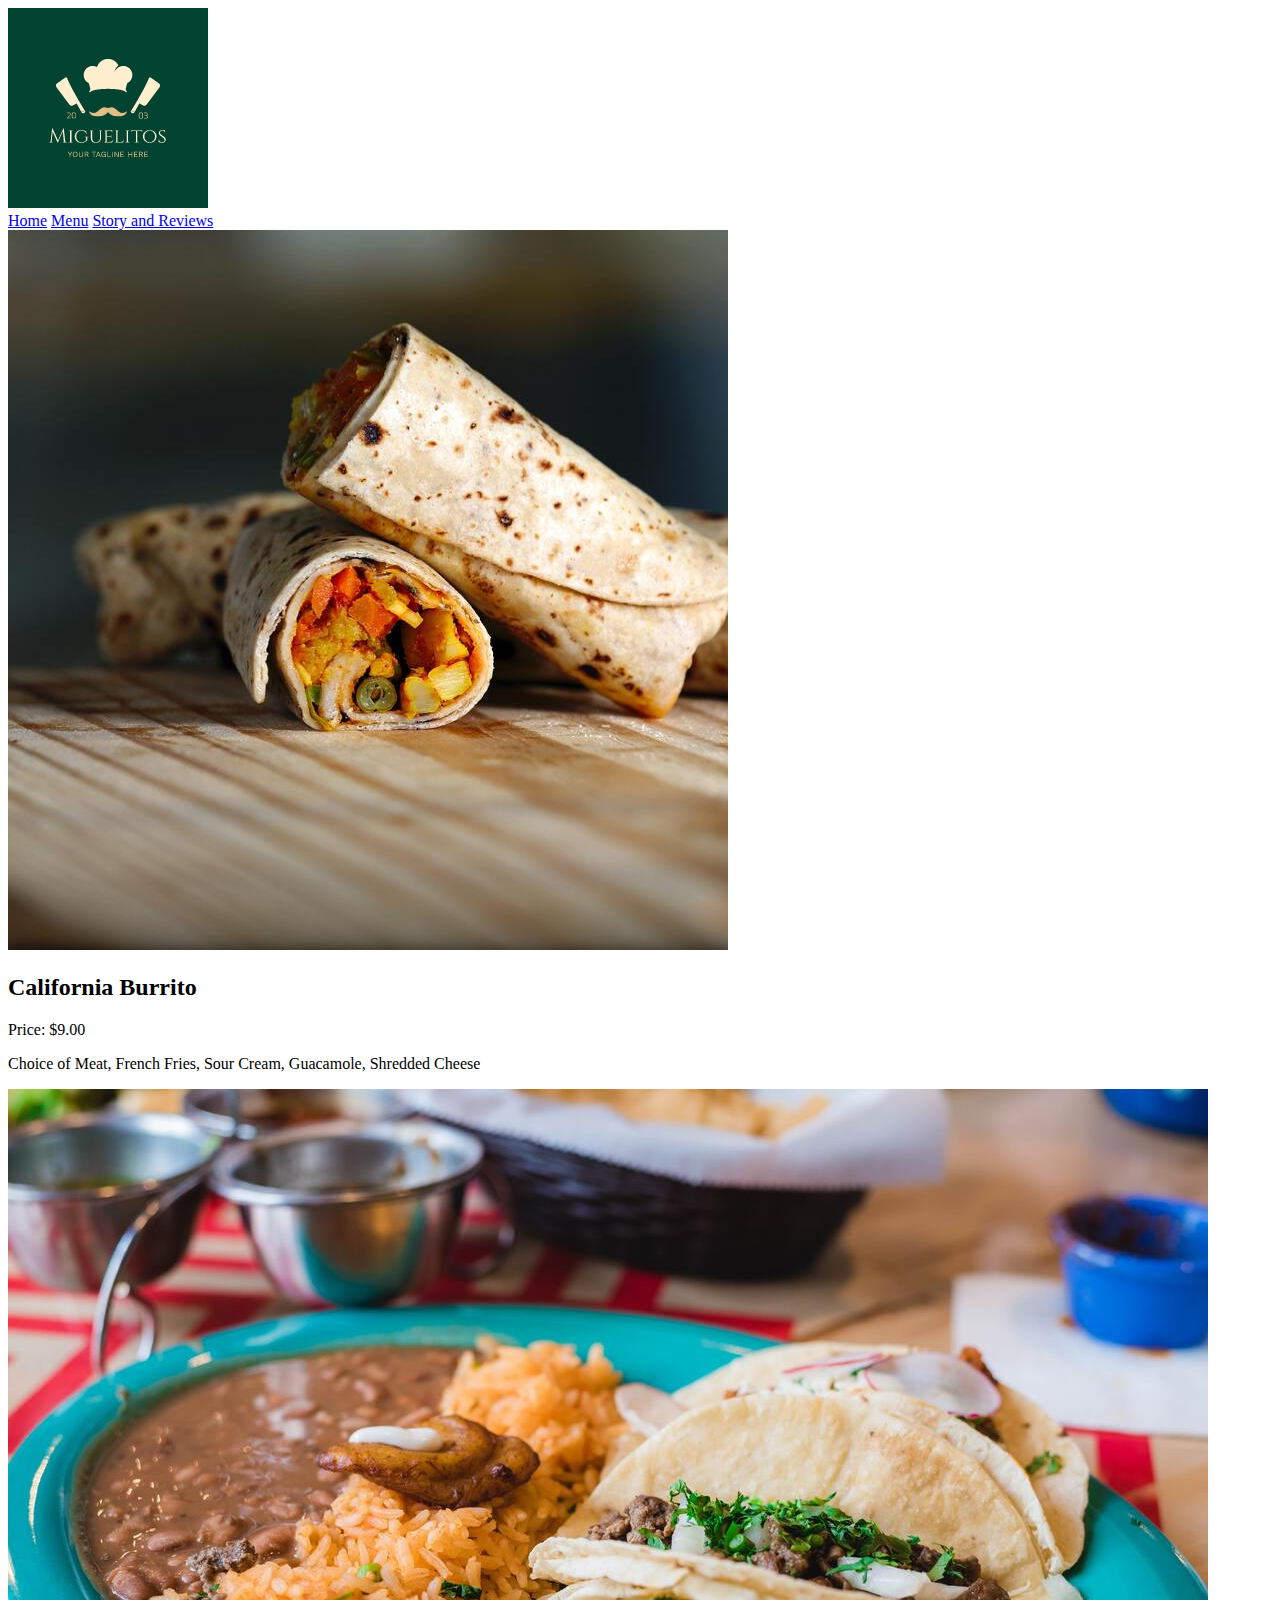
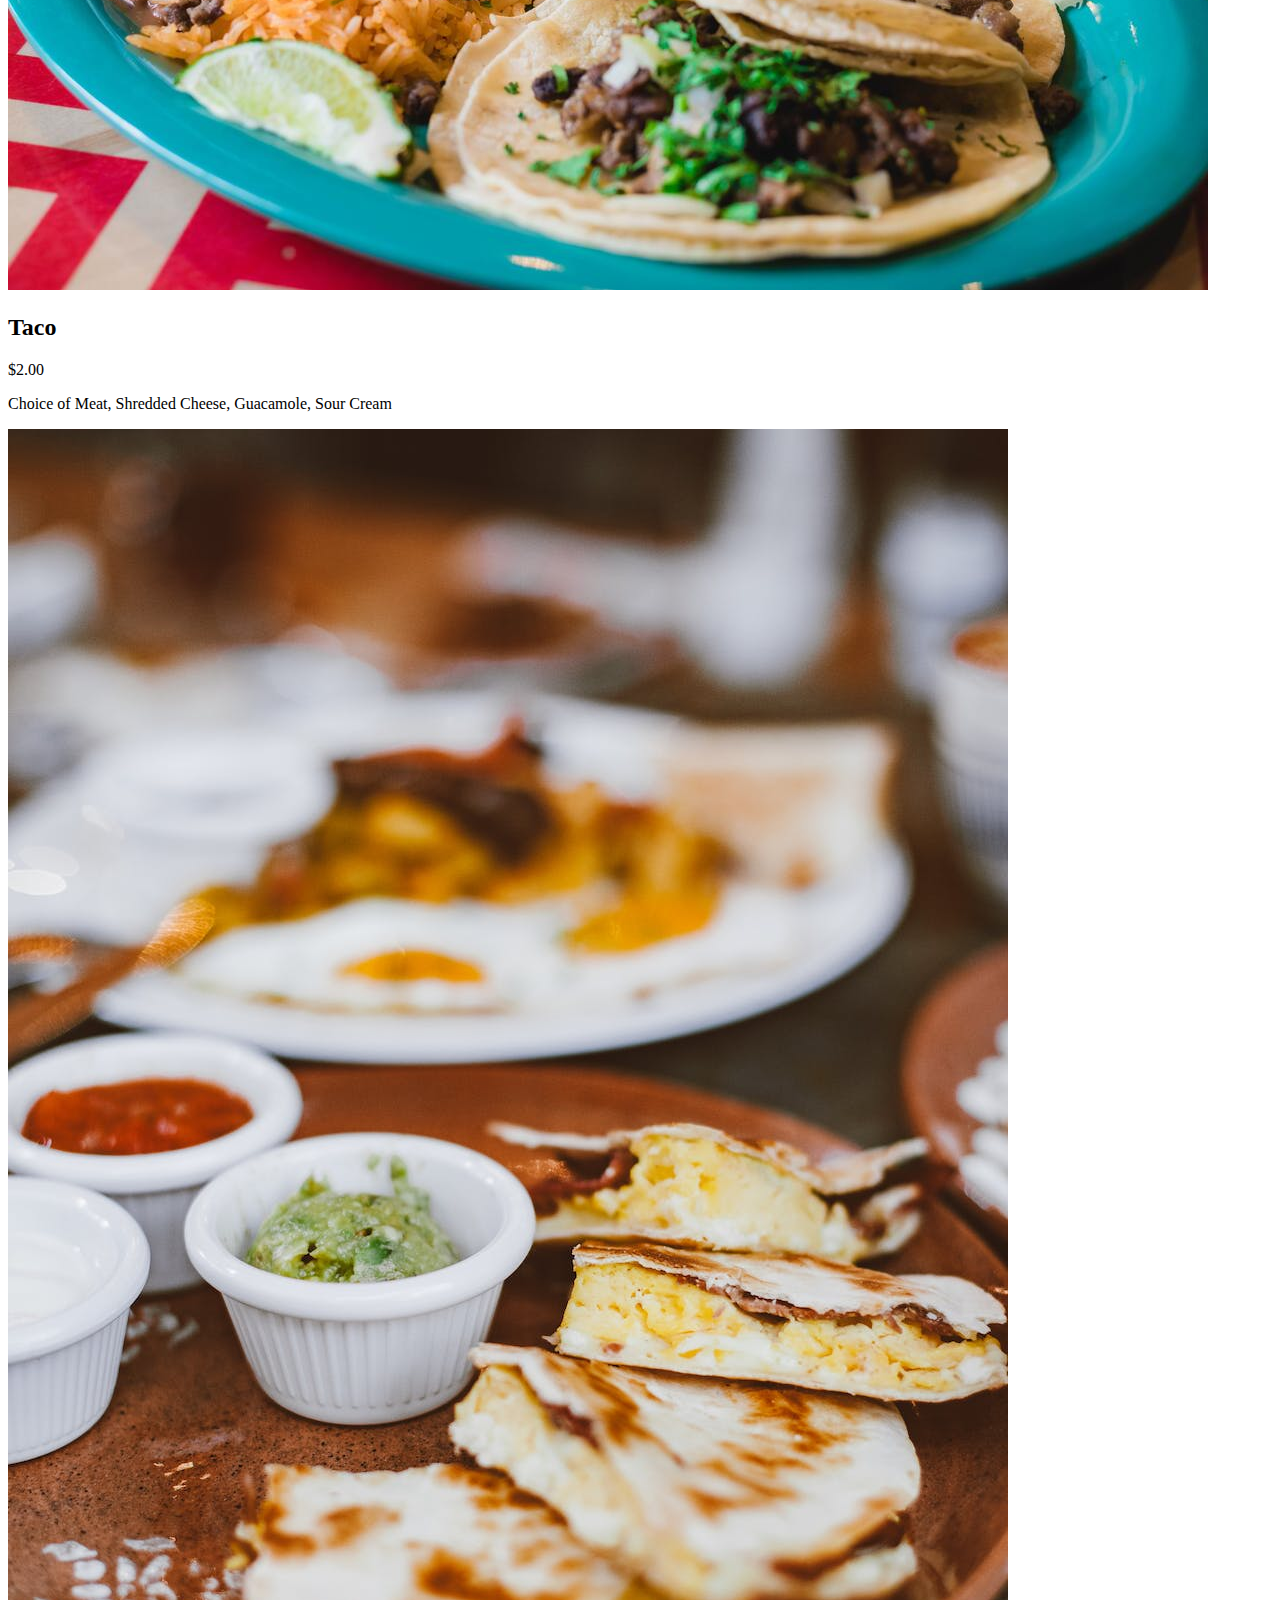
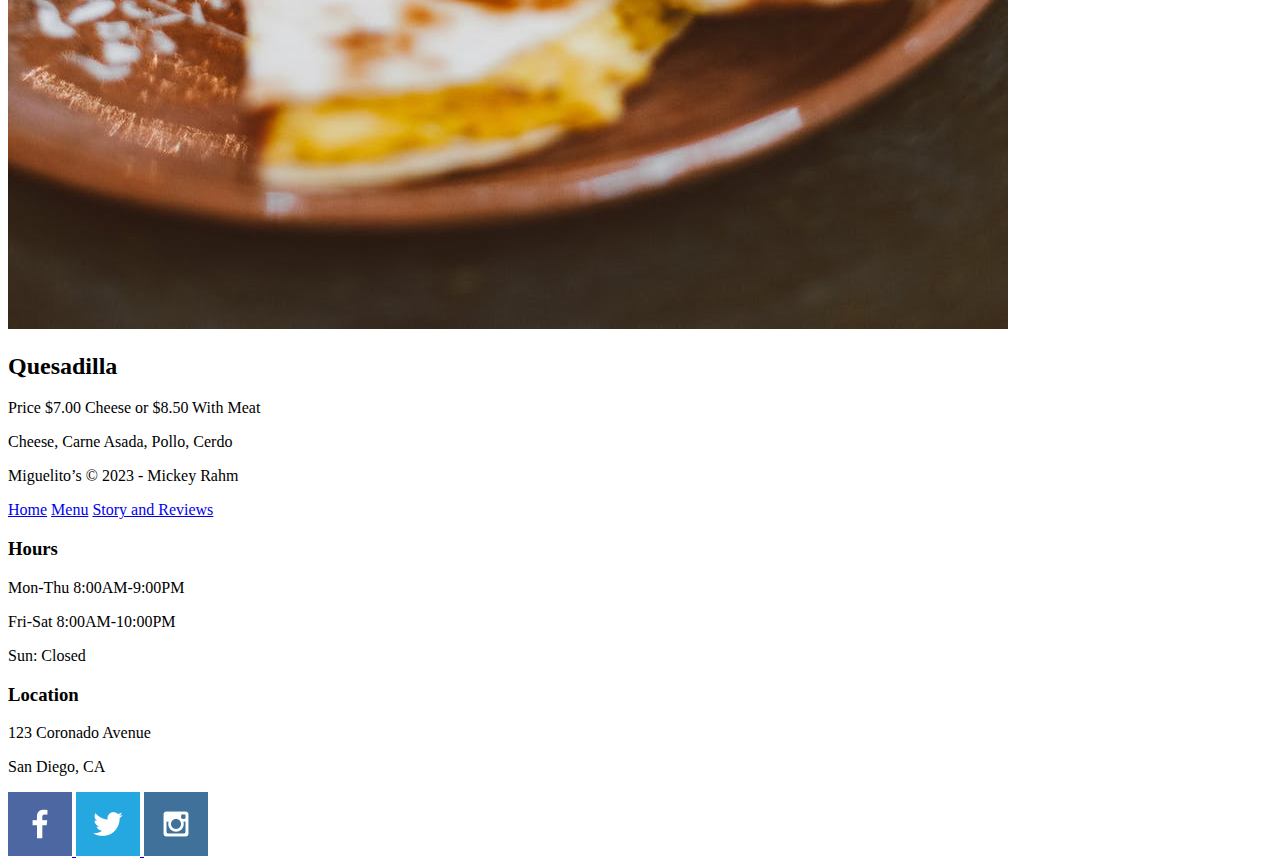
==== menu.html @ 6f72d5f2 "new pages" ====
<!DOCTYPE html>
<html lang="en">
<head>
    <meta charset="UTF-8">
    <meta http-equiv="X-UA-Compatible" content="IE=edge">
    <meta name="viewport" content="width=device-width, initial-scale=1.0">
    <link rel="stylesheet" href="styles/style.css">
    <title>Menu</title>
</head>
<body>
    <div id="content">
    <header>
        <a id="logo_link" href="index.html">
            <img class="logo" src="images/logo.png" alt="Restaurant Logo">
        </a>
        <nav>
            <a href="index.html">Home</a>
            <a href="menu.html">Menu</a>
            <a href="stories.html">Story and Reviews</a>
        </nav>
    </header>
    </div>
    <main class="home-grid">
        <section class="burrito-card">
            <img class="card-img" src="images/burrito2.jpg" alt="burrito">
            <h2>California Burrito</h2>
            <p>Price: $9.00</p>
            <p>Choice of Meat, French Fries, Sour Cream, Guacamole, Shredded Cheese</p>
        </section>
        <section class="taco-card">
            <img class="card-img" src="images/taco2.jpg" alt="taco">
            <h2>Taco</h2>
            <p>$2.00</p>
            <p>Choice of Meat, Shredded Cheese, Guacamole, Sour Cream</p>
        </section>
        <section class="quessadilla-card">
            <img class="card-img" src="images/quesadilla.jpeg" alt="rapids">
            <h2>Quesadilla</h2>
            <p>Price $7.00 Cheese or $8.50 With Meat</p>
            <p>Cheese, Carne Asada, Pollo, Cerdo</p>
        </section>
        </main>

    <footer>
        <p>Miguelito’s &copy; 2023 - Mickey Rahm</p>
            <a href="index.html">Home</a>
            <a href="menu.html">Menu</a>
            <a href="stories.html">Story and Reviews</a>
          <div class = "Hours">
            <h3>Hours</h3>
            <p>Mon-Thu 8:00AM-9:00PM</p>
            <p>Fri-Sat 8:00AM-10:00PM</p>
            <p>Sun: Closed</p>
          </div>
          <div class="location">
            <h3>Location</h3>
            <p>123 Coronado Avenue</p>
            <p>San Diego, CA</p>
          </div>
        <div class="Social">
            <a href="https://facebook.com" target =_blank>
                <img src="images/facebook.png" alt="Facebook icon">
            </a>
            <a href="https://twitter.com" target =_blank>
                <img src="images/twitter.png" alt="Twitter icon">
            </a>
            <a href="https://instagram.com" target =_blank>
                <img src="images/instagram.png" alt="Instagram icon">
            </a>
        </div>
    </footer>
    </html>
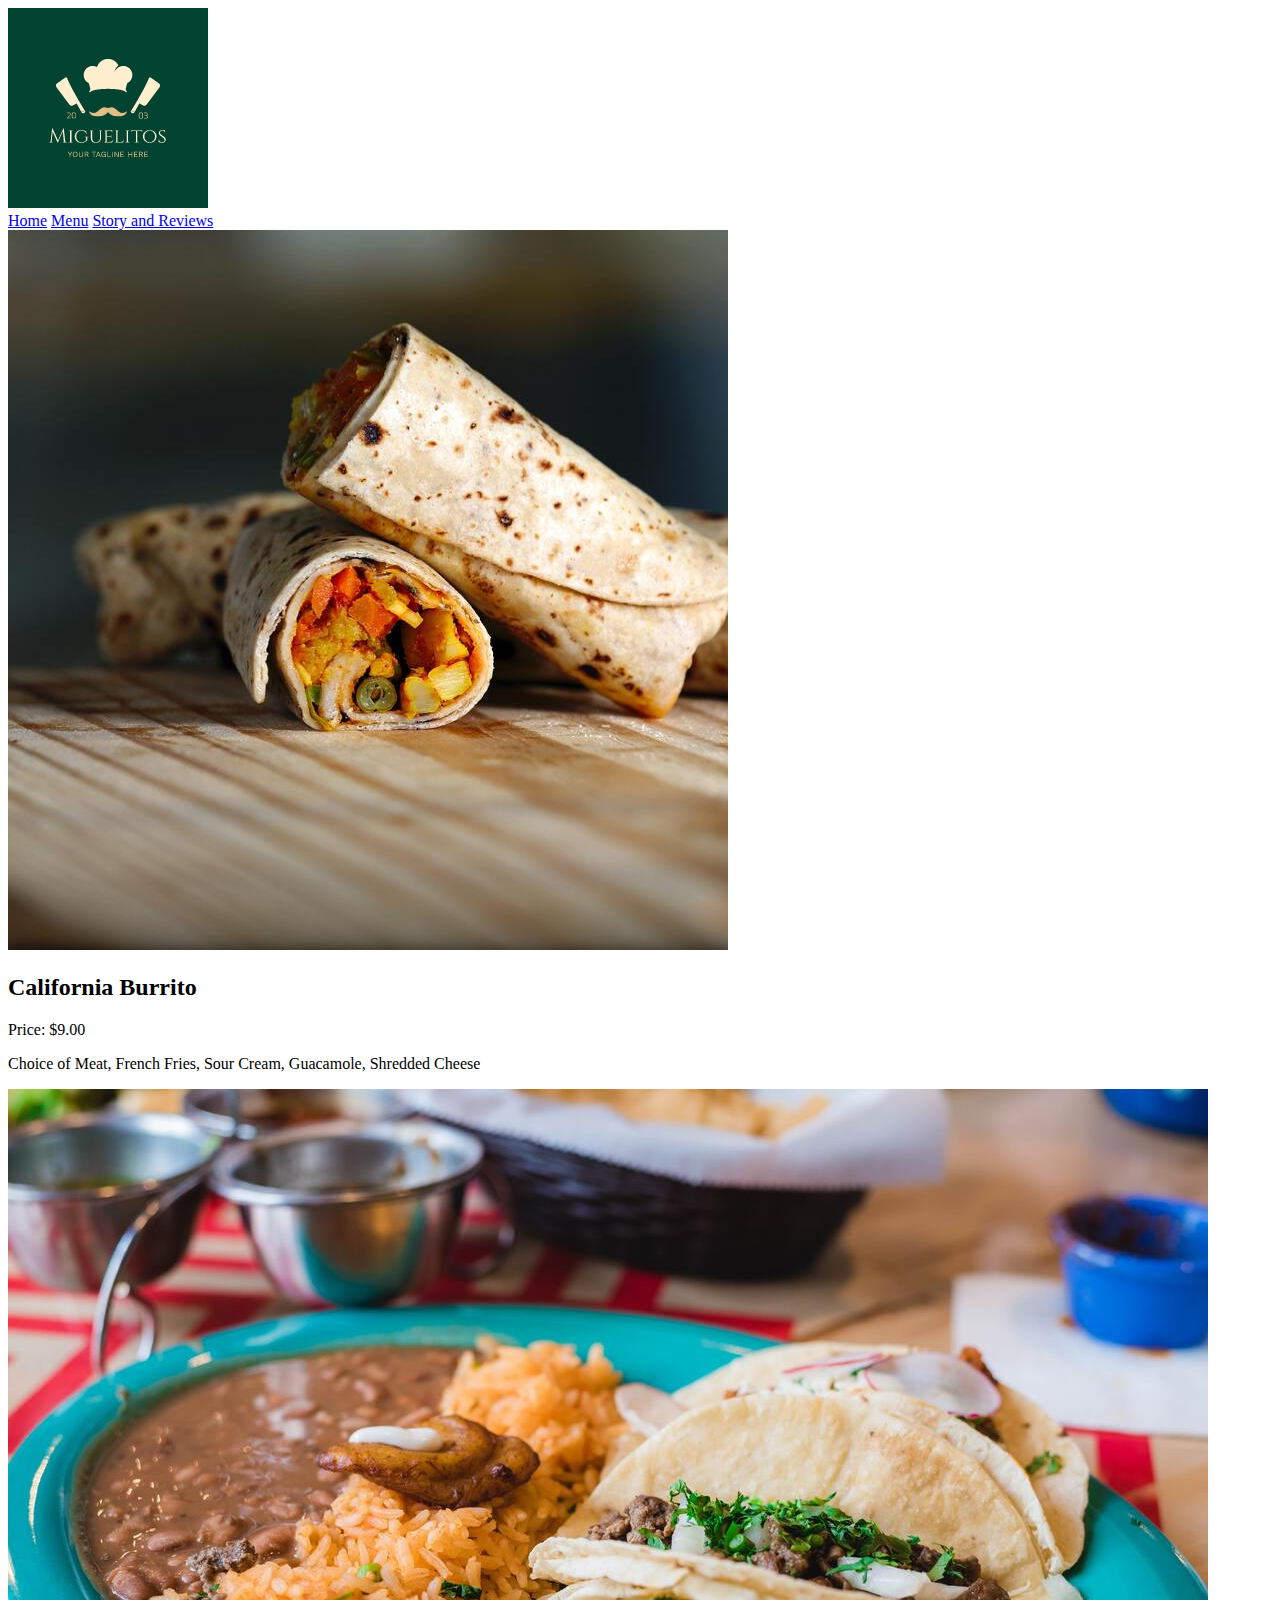
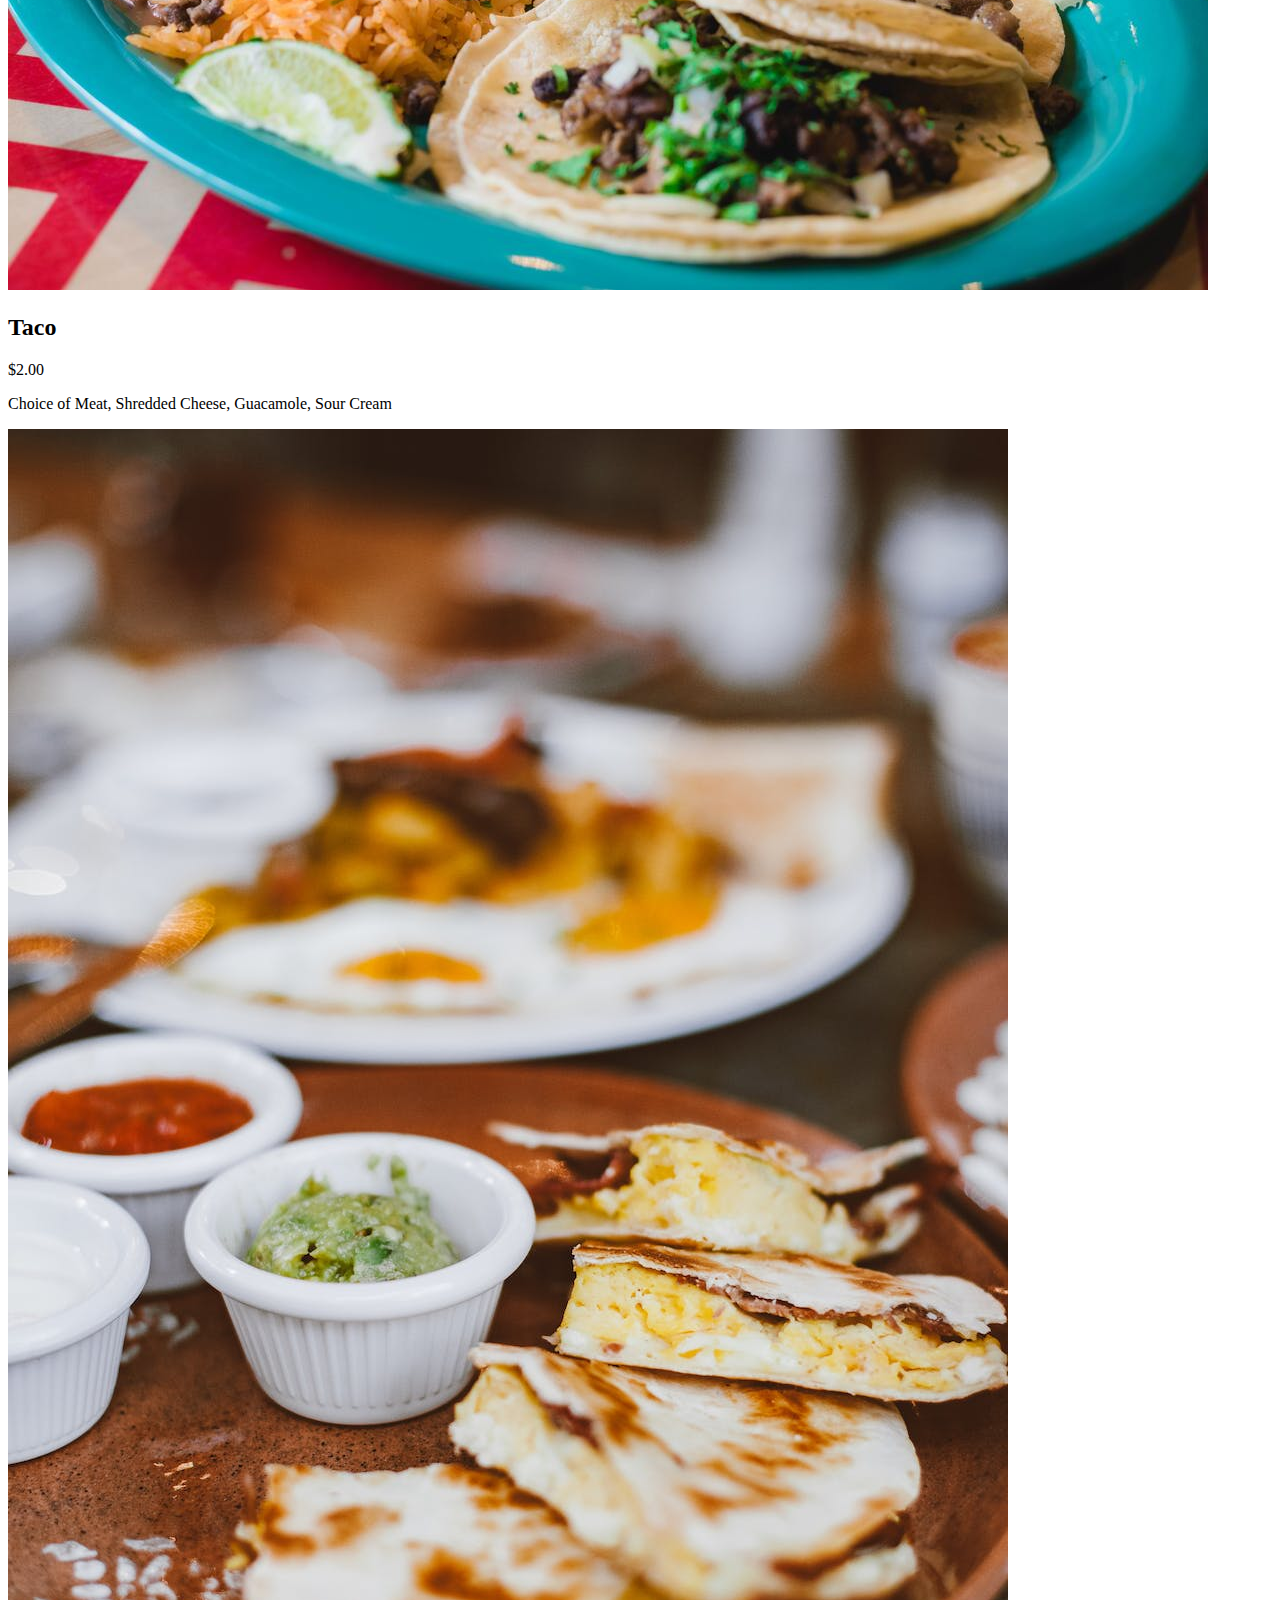
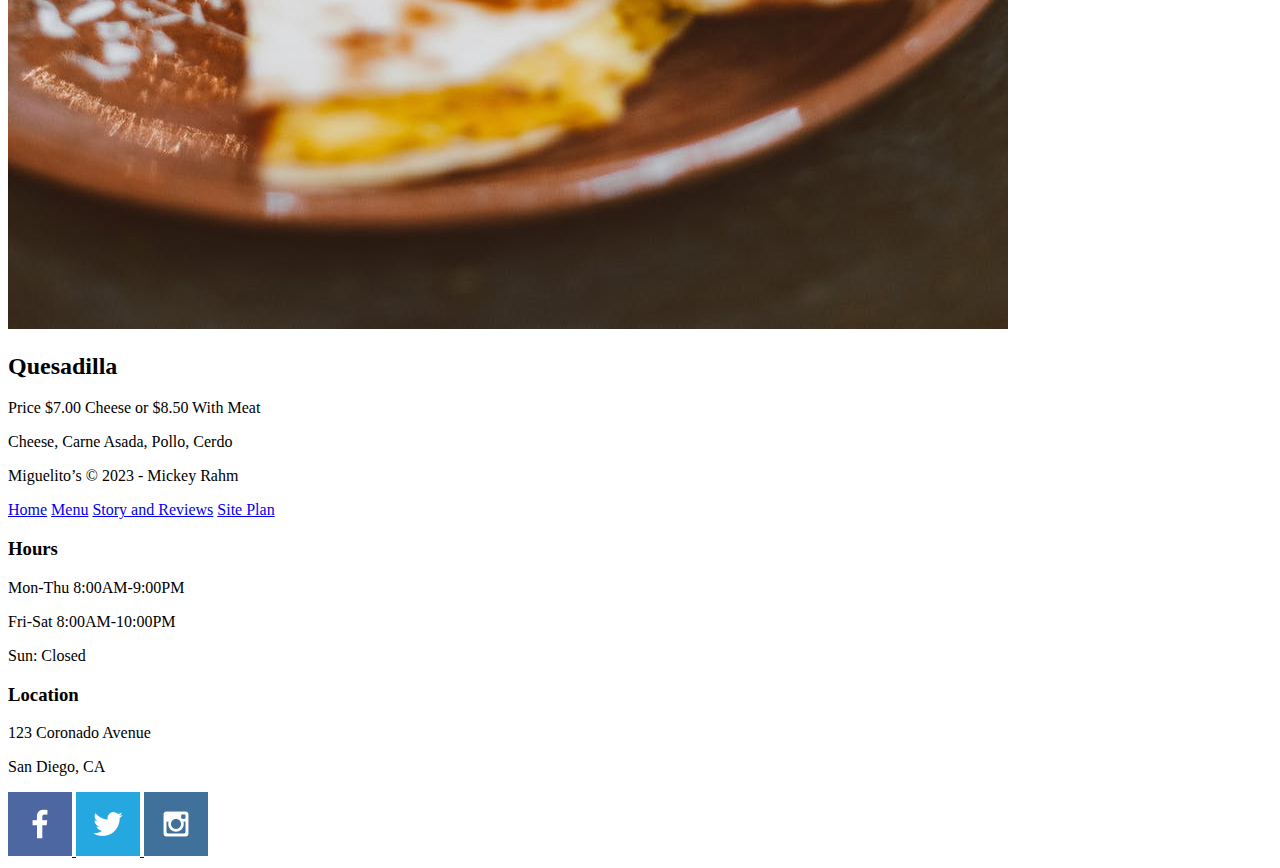
==== commit 3151a18c: "update" ====
--- a/menu.html
+++ b/menu.html
@@ -45,7 +45,8 @@
         <p>Miguelito’s &copy; 2023 - Mickey Rahm</p>
             <a href="index.html">Home</a>
             <a href="menu.html">Menu</a>
-            <a href="stories.html">Story and Reviews</a>
+            <a href="story.html">Story and Reviews</a>
+            <a href="site_plan.html">Site Plan</a>
           <div class = "Hours">
             <h3>Hours</h3>
             <p>Mon-Thu 8:00AM-9:00PM</p>
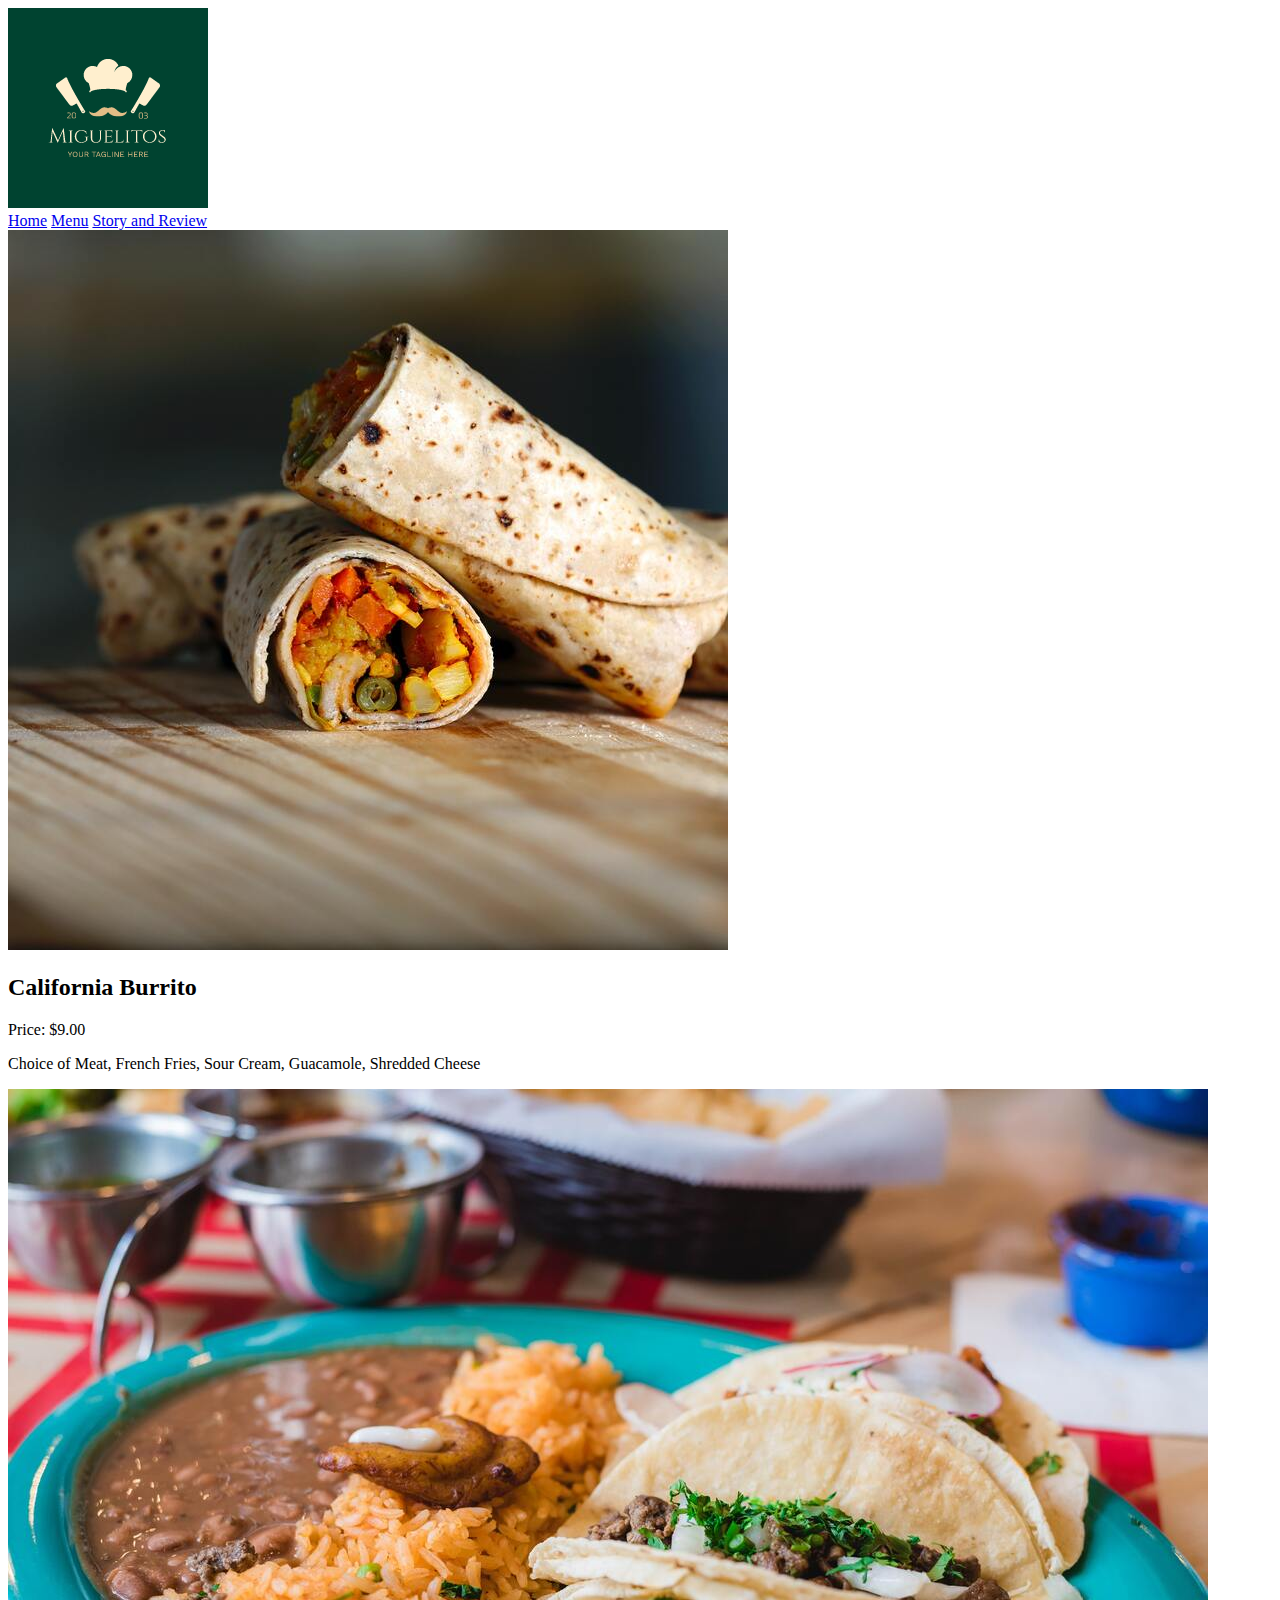
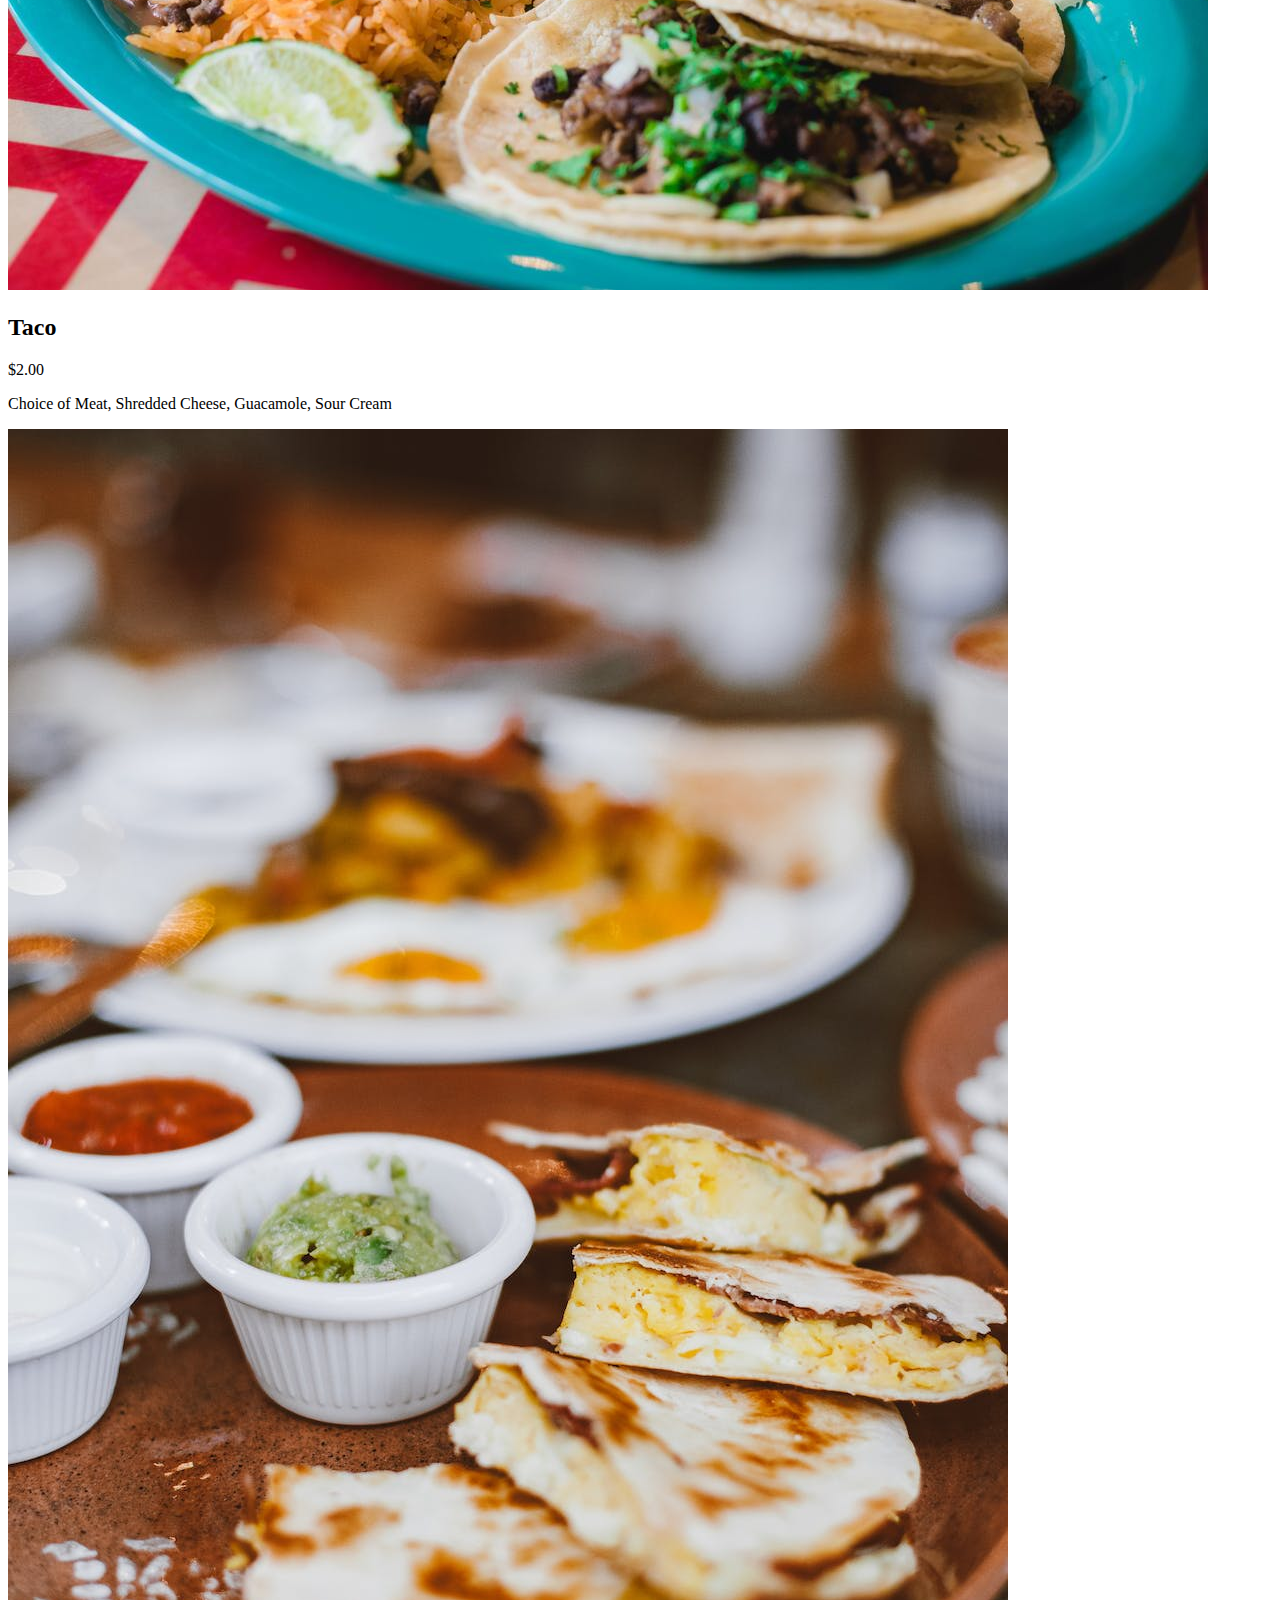
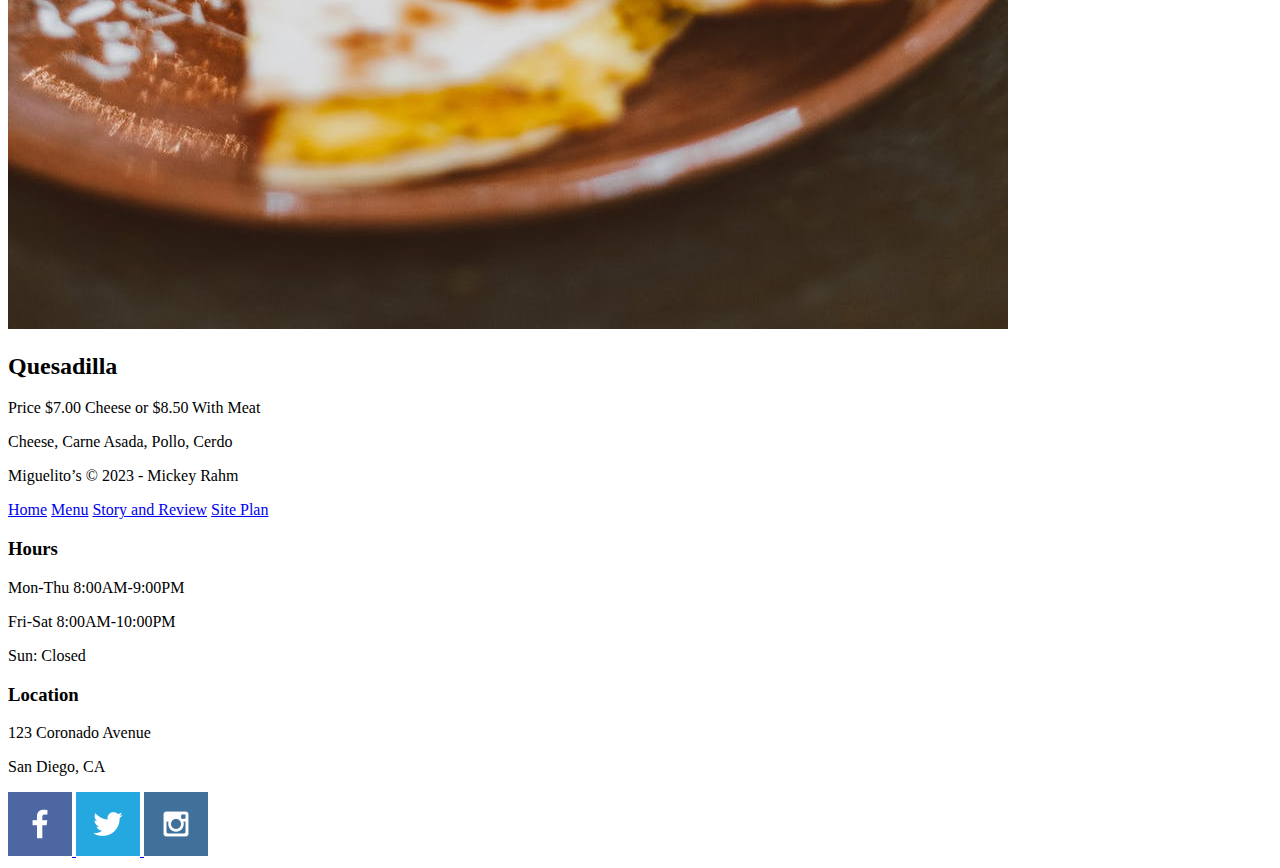
==== commit 397a4b93: "update" ====
--- a/menu.html
+++ b/menu.html
@@ -16,7 +16,7 @@
         <nav>
             <a href="index.html">Home</a>
             <a href="menu.html">Menu</a>
-            <a href="stories.html">Story and Reviews</a>
+            <a href="story.html">Story and Review</a>
         </nav>
     </header>
     </div>
@@ -45,7 +45,7 @@
         <p>Miguelito’s &copy; 2023 - Mickey Rahm</p>
             <a href="index.html">Home</a>
             <a href="menu.html">Menu</a>
-            <a href="story.html">Story and Reviews</a>
+            <a href="story.html">Story and Review</a>
             <a href="site_plan.html">Site Plan</a>
           <div class = "Hours">
             <h3>Hours</h3>
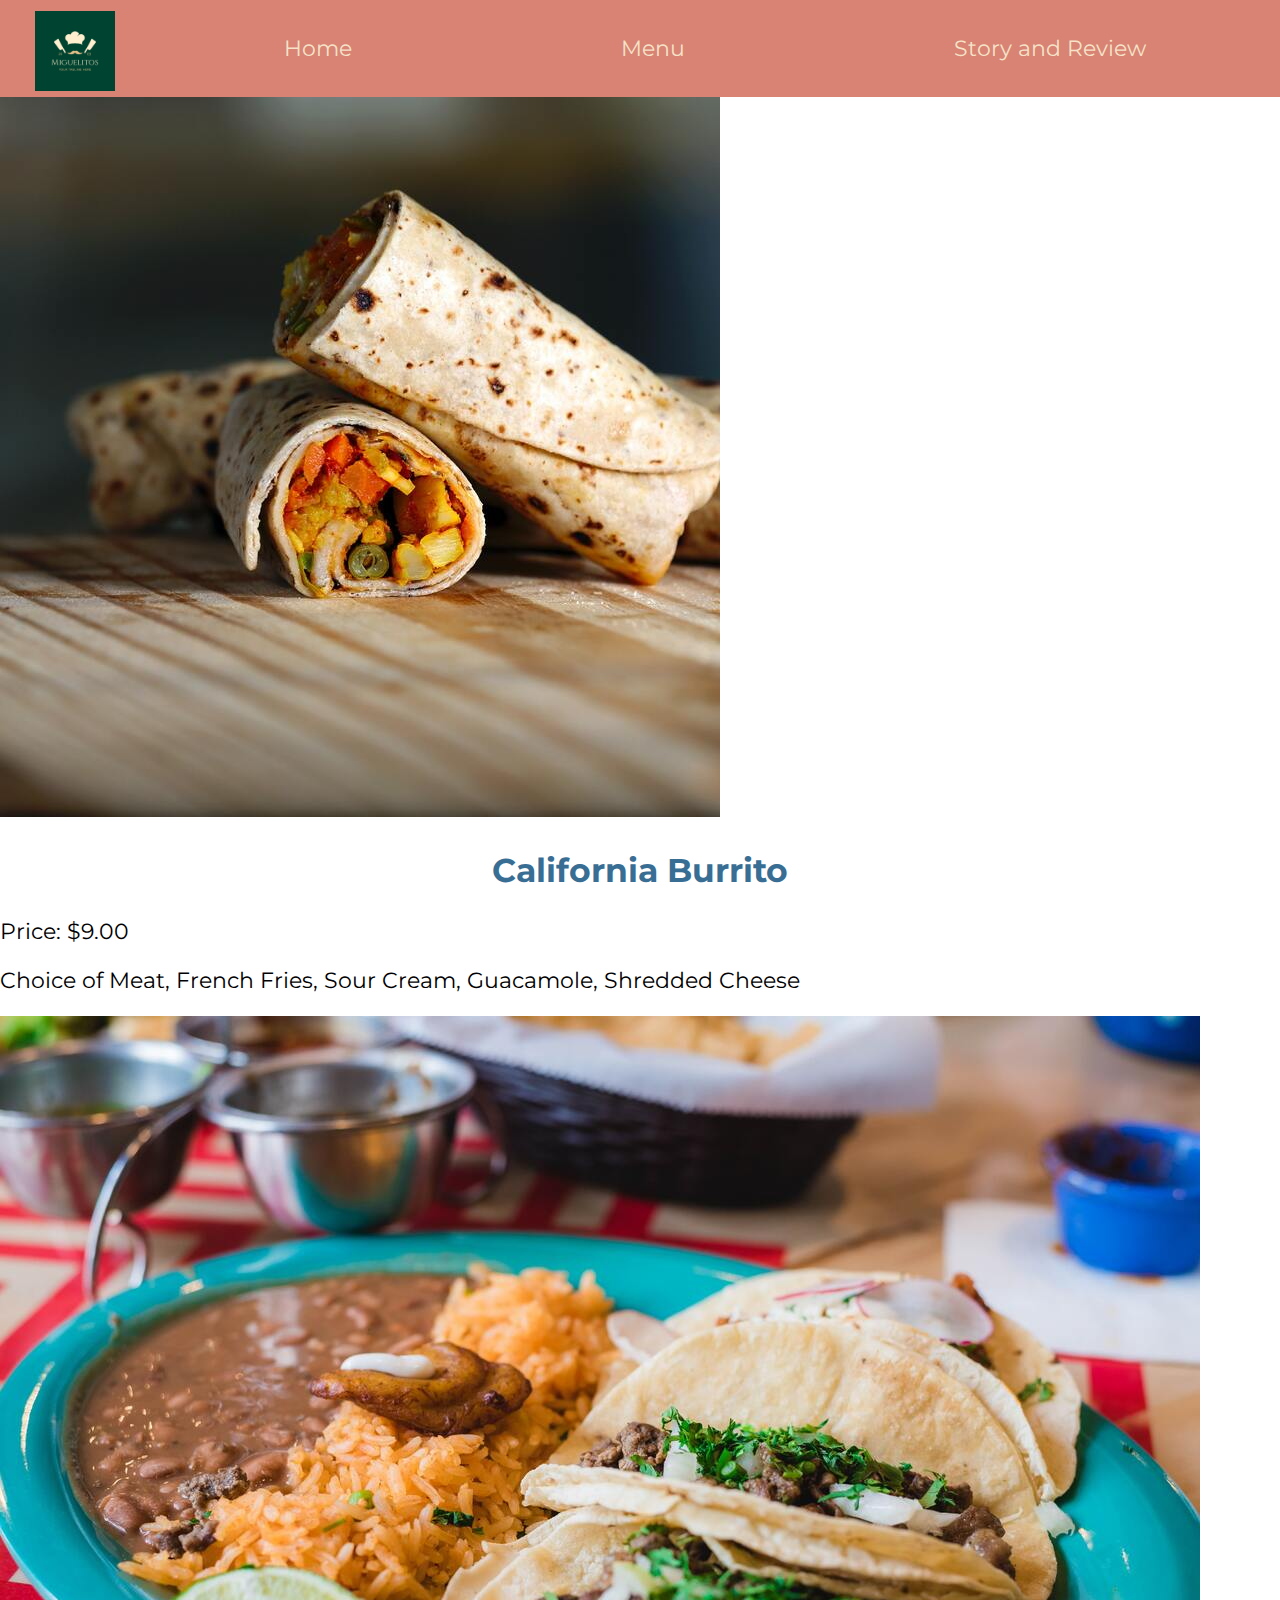
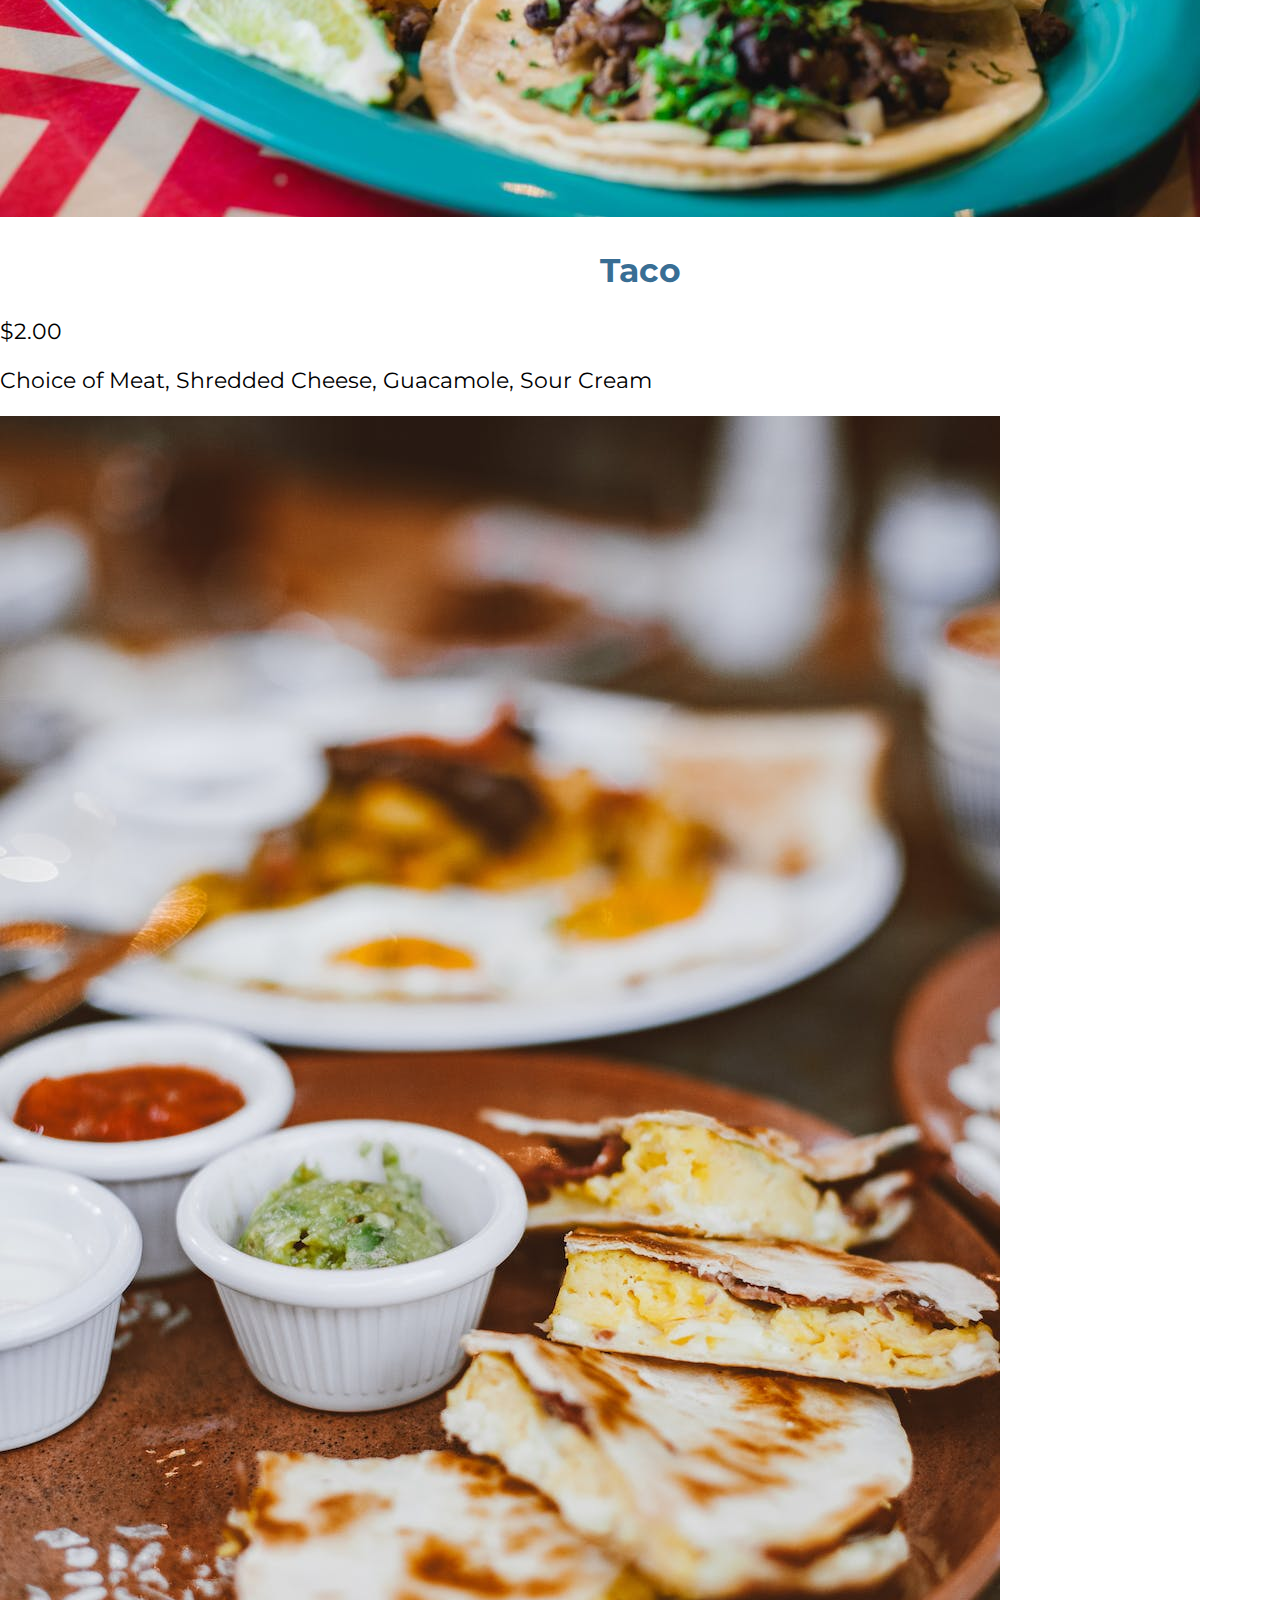
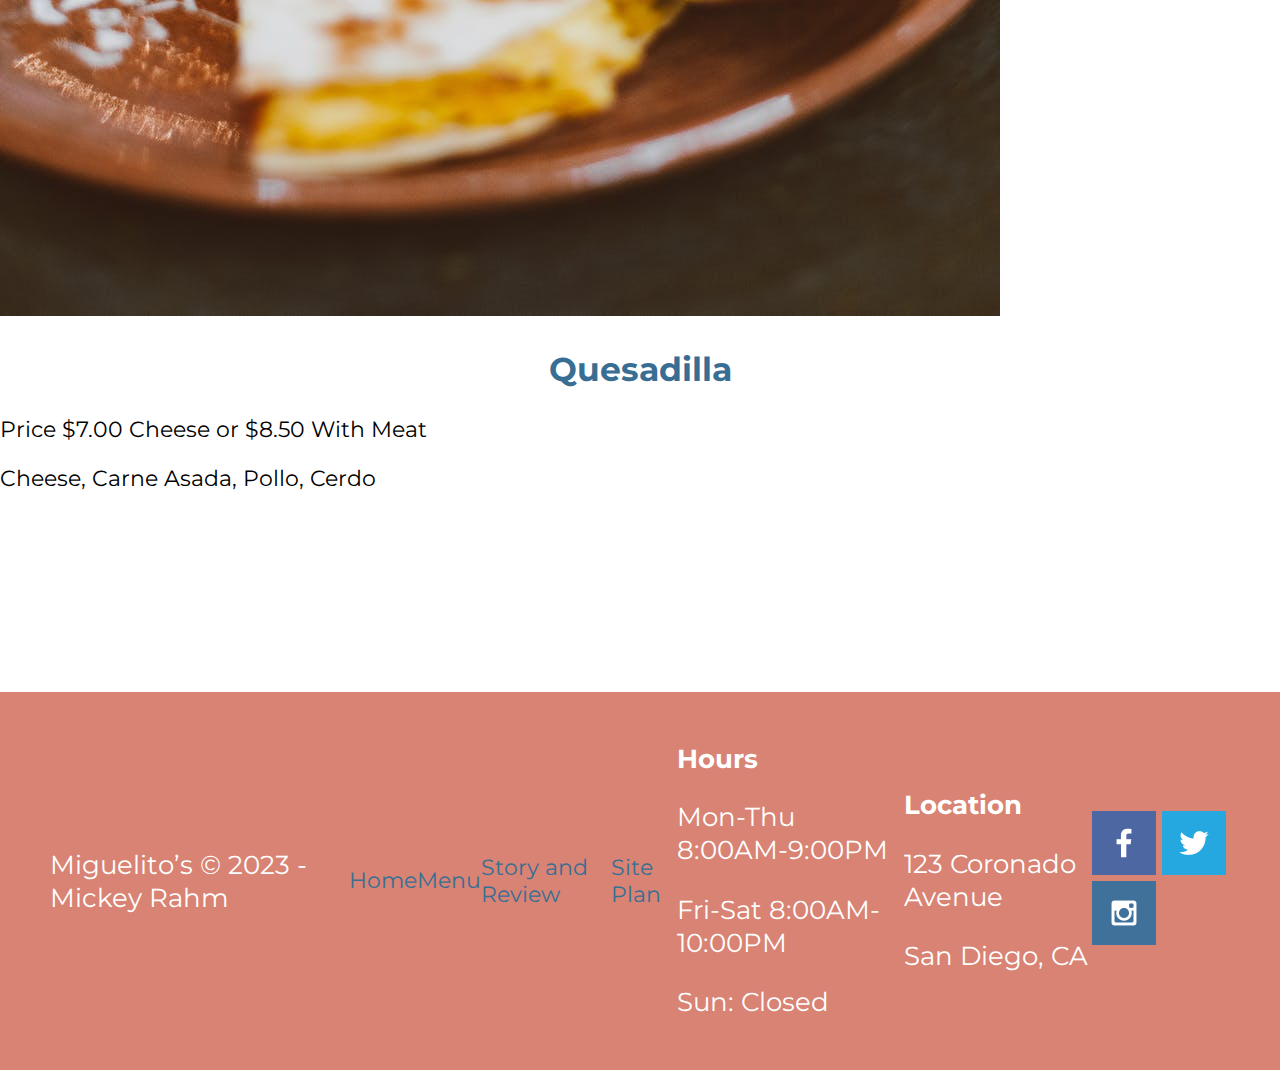
==== commit f31db73a: "sub_page" ====
--- a/menu.html
+++ b/menu.html
@@ -4,7 +4,7 @@
     <meta charset="UTF-8">
     <meta http-equiv="X-UA-Compatible" content="IE=edge">
     <meta name="viewport" content="width=device-width, initial-scale=1.0">
-    <link rel="stylesheet" href="styles/style.css">
+    <link rel="stylesheet" href="styles/styles.css">
     <title>Menu</title>
 </head>
 <body>
--- a/styles/styles.css
+++ b/styles/styles.css
@@ -0,0 +1,202 @@
+@import url('https://fonts.googleapis.com/css2?family=Lobster&family=Montserrat:wght@300&display=swap');
+
+:root {
+  /* change the values below to your colors from your palette */
+  --primary-color: #18206f   ;
+  --secondary-color: #D88373 ;
+  --accent1-color: #BD1E1E;
+  --accent2-color: #F5E2C8;
+
+  /* change the values below to your chosen font(s) */
+  --heading-font: "Lobster";
+  --paragraph-font: Montserrat, Helvetica, sans-serif;
+
+  /* these colors below should be chosen from among your palette colors above */
+  --headline-color-on-white: #BD1E1E;  /* headlines on a white background */ 
+  --headline-color-on-color: white; /* headlines on a colored background */ 
+  --paragraph-color-on-white: #BD1E1E; /* paragraph text on a white background */ 
+  --paragraph-color-on-color: white; /* paragraph text on a colored background */ 
+  --paragraph-background-color: #396E94  ;
+  --nav-link-color: #F5E2C8;
+  --nav-background-color: #D88373;
+  --nav-hover-link-color: white;
+  --nav-hover-background-color: #396E94;
+}
+
+body{
+    background-color: white;
+    font-family: Montserrat, Helvetica, sans-serif;
+    font-size: 22px;
+    margin: 0;
+    padding: 0;
+}
+
+#content{
+    max-width: 1600px;
+    margin: 0 auto;
+}
+
+header{
+    background-color: var(--secondary-color);
+    display: grid;
+    grid-template-columns: 150px auto;
+}
+.logo, .icon{
+    width: 80px;
+ }
+.logo{
+    padding-top: 5px;
+}
+#logo_link {
+    padding-top: 5px;
+    justify-self: center;
+    align-self: center;
+}
+.icon{
+    padding-top: 10px;
+}
+nav {
+    display: flex;
+    justify-content: space-around;
+}
+nav a{
+text-align: center;
+color: var(--nav-link-color);
+text-decoration: none;
+padding: 35px;
+display: flex;
+justify-content: space-around;
+}
+nav a:hover{
+background-color: var(--nav-hover-background-color);
+color: var(--nav-hover-link-color);
+}
+
+#main_1{
+    display: grid;
+    margin: 0 auto;
+    grid-template-columns: 1fr 1fr;
+}
+
+#main_1-img{
+    width: 95%;
+    grid-column: 1/2;
+    grid-row: 1/2;
+    margin-top: 50px;
+    border: 10px solid #d9c2a3;
+    justify-self: center;
+}
+#main_2-img{
+    width: 95%;
+    grid-column: 2/3;
+    margin-top: 50px;
+    border: 10px solid #d9c2a3;
+    justify-self: center;
+}
+
+h1{
+    font-size: 10ch;
+    font-family: var(--heading-font);
+    color: var(--primary-color);
+    text-align: center;
+}
+h2{
+    font-family: var(--paragraph-font);
+    color: var(--paragraph-background-color);
+    text-align: center;
+}
+.bottom_logo{
+    display: block;
+    margin-left: auto;
+    margin-right: auto;
+    width: 20%;
+}
+
+footer{
+    background-color: var(--secondary-color);
+    color: var(--paragraph-color-on-color);
+    padding: 25px 50px;
+    margin-top: 200px;
+    display: flex;
+    justify-content: space-around;
+    align-items: center;
+}
+footer a{
+    color: var(--nav-hover-background-color);
+    text-decoration: none;
+}
+footer a:hover{
+    background-color: var(--nav-hover-background-color);
+    color: var(--nav-hover-link-color)
+}
+footer p {
+    font-size: 1.2em;
+}
+footer p a:hover {
+    text-decoration: underline;
+}
+footer .social img{
+    padding-top: 15px;
+}
+
+#downtown{
+    display: grid;
+    margin: 0 auto;
+    grid-template-columns: 1fr 1fr;
+}
+
+#downtown_img{
+    width: 95%;
+    grid-column: 1/4;
+    grid-row: 1/2;
+    border: 10px solid #d9c2a3;
+    justify-self: center;
+    margin-top: 25px;
+}
+
+.story_paragraph{
+    margin-top: 25px;
+    margin-bottom: 25px;
+    margin-left: 25px;
+    margin-right: 25px;
+    font: var(--paragraph-font);
+
+}
+
+/* Style inputs with type="text", select elements and textareas */
+input[type=text], select, textarea {
+    width: 100%; /* Full width */
+    padding: 12px; /* Some padding */ 
+    border: 1px solid #ccc; /* Gray border */
+    border-radius: 4px; /* Rounded borders */
+    box-sizing: border-box; /* Make sure that padding and width stays in place */
+    margin-top: 6px; /* Add a top margin */
+    margin-bottom: 16px; /* Bottom margin */
+    resize: vertical /* Allow the user to vertically resize the textarea (not horizontally) */
+  }
+  
+  /* Style the submit button with a specific background color etc */
+  input[type=submit] {
+    background-color: var(--accent1-color);
+    color: white;
+    padding: 12px 20px;
+    border: none;
+    border-radius: 4px;
+    cursor: pointer;
+  }
+  
+  /* When moving the mouse over the submit button, add a darker green color */
+  input[type=submit]:hover {
+    background-color: #45a049;
+    text-align: center;
+  }
+  .button {
+    text-align: center;
+  }
+  
+  /* Add a background color and some padding around the form */
+  .container {
+    border-radius: 5px;
+    background-color: #f2f2f2;
+    padding: 20px;
+  }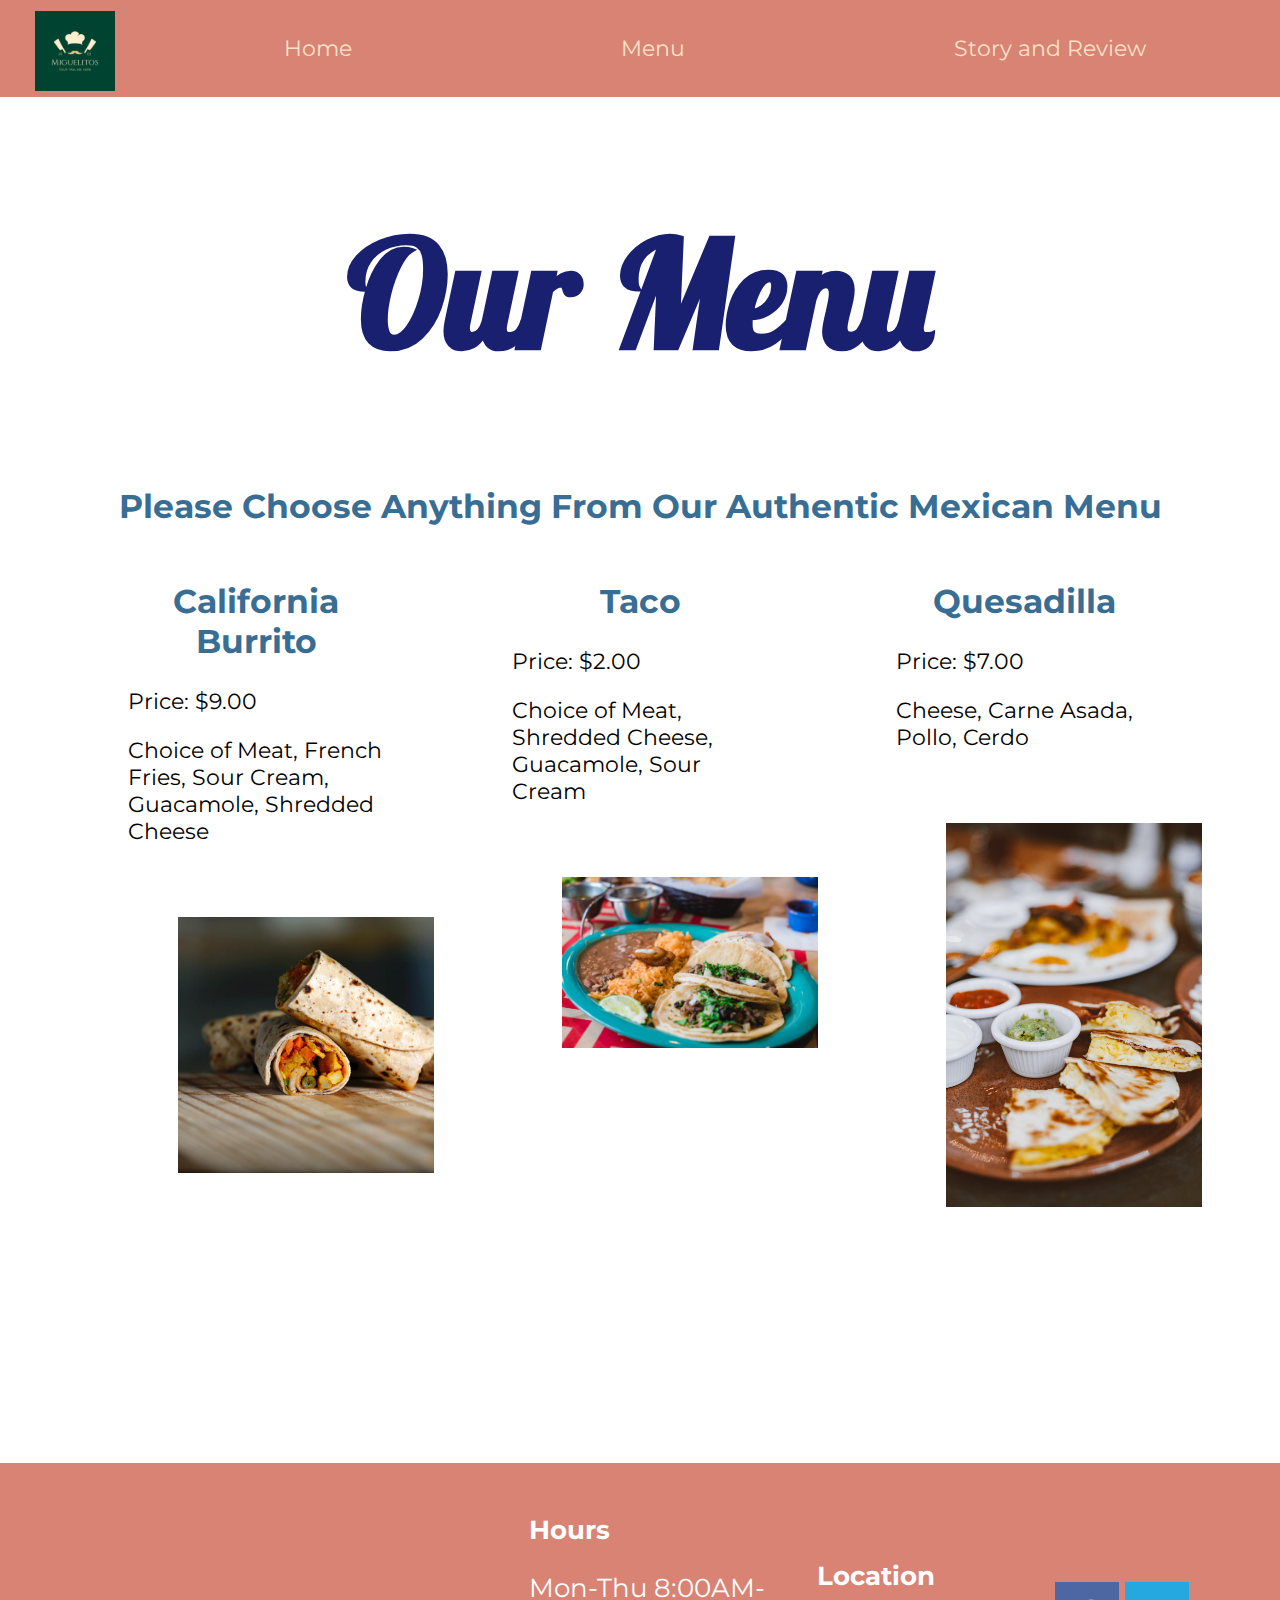
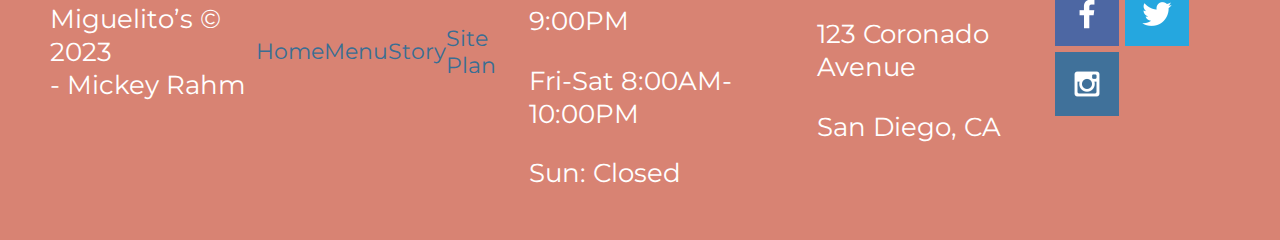
==== commit aa9cc86e: "update" ====
--- a/menu.html
+++ b/menu.html
@@ -19,38 +19,40 @@
             <a href="story.html">Story and Review</a>
         </nav>
     </header>
+    <h1>Our Menu</h1>
     </div>
+    <h2>Please Choose Anything From Our Authentic Mexican Menu</h2>
     <main class="home-grid">
         <section class="burrito-card">
-            <img class="card-img" src="images/burrito2.jpg" alt="burrito">
             <h2>California Burrito</h2>
             <p>Price: $9.00</p>
             <p>Choice of Meat, French Fries, Sour Cream, Guacamole, Shredded Cheese</p>
+            <img class="card-img" src="images/burrito2.jpg" alt="burrito">
         </section>
         <section class="taco-card">
+            <h2>Taco</h2>
+            <p>Price: $2.00</p>
+            <p>Choice of Meat, Shredded Cheese, Guacamole, Sour Cream</p>
             <img class="card-img" src="images/taco2.jpg" alt="taco">
-            <h2>Taco</h2>
-            <p>$2.00</p>
-            <p>Choice of Meat, Shredded Cheese, Guacamole, Sour Cream</p>
         </section>
-        <section class="quessadilla-card">
-            <img class="card-img" src="images/quesadilla.jpeg" alt="rapids">
+        <section class="quesadilla-card">
             <h2>Quesadilla</h2>
-            <p>Price $7.00 Cheese or $8.50 With Meat</p>
+            <p>Price: $7.00</p>
             <p>Cheese, Carne Asada, Pollo, Cerdo</p>
+            <img class="card-img" src="images/quesadilla.jpg" alt="rapids">
         </section>
-        </main>
+    </main>
 
     <footer>
-        <p>Miguelito’s &copy; 2023 - Mickey Rahm</p>
+        <p>Miguelito’s &copy; 2023<br> - Mickey Rahm</p>
             <a href="index.html">Home</a>
             <a href="menu.html">Menu</a>
-            <a href="story.html">Story and Review</a>
+            <a href="story.html">Story</a>
             <a href="site_plan.html">Site Plan</a>
           <div class = "Hours">
             <h3>Hours</h3>
             <p>Mon-Thu 8:00AM-9:00PM</p>
-            <p>Fri-Sat 8:00AM-10:00PM</p>
+            <p>Fri-Sat 8:00AM- 10:00PM</p>
             <p>Sun: Closed</p>
           </div>
           <div class="location">
--- a/styles/styles.css
+++ b/styles/styles.css
@@ -160,8 +160,28 @@
     margin-left: 25px;
     margin-right: 25px;
     font: var(--paragraph-font);
-
-}
+}
+.home-grid{
+    display: grid;
+    grid-template-columns: repeat(10,1fr);
+}
+.burrito-card img, .taco-card img, .quesadilla-card img{
+    width: 100%;
+    padding: 50px;
+}
+.burrito-card{
+    grid-column: 2/4;
+    grid-row: 2/3;
+}
+.taco-card{
+    grid-column: 5/7;
+    grid-row: 2/3;
+}
+.quesadilla-card{
+    grid-column: 8/10;
+    grid-row: 2/3;
+}
+
 
 /* Style inputs with type="text", select elements and textareas */
 input[type=text], select, textarea {
@@ -185,6 +205,7 @@
     cursor: pointer;
   }
   
+  
   /* When moving the mouse over the submit button, add a darker green color */
   input[type=submit]:hover {
     background-color: #45a049;
